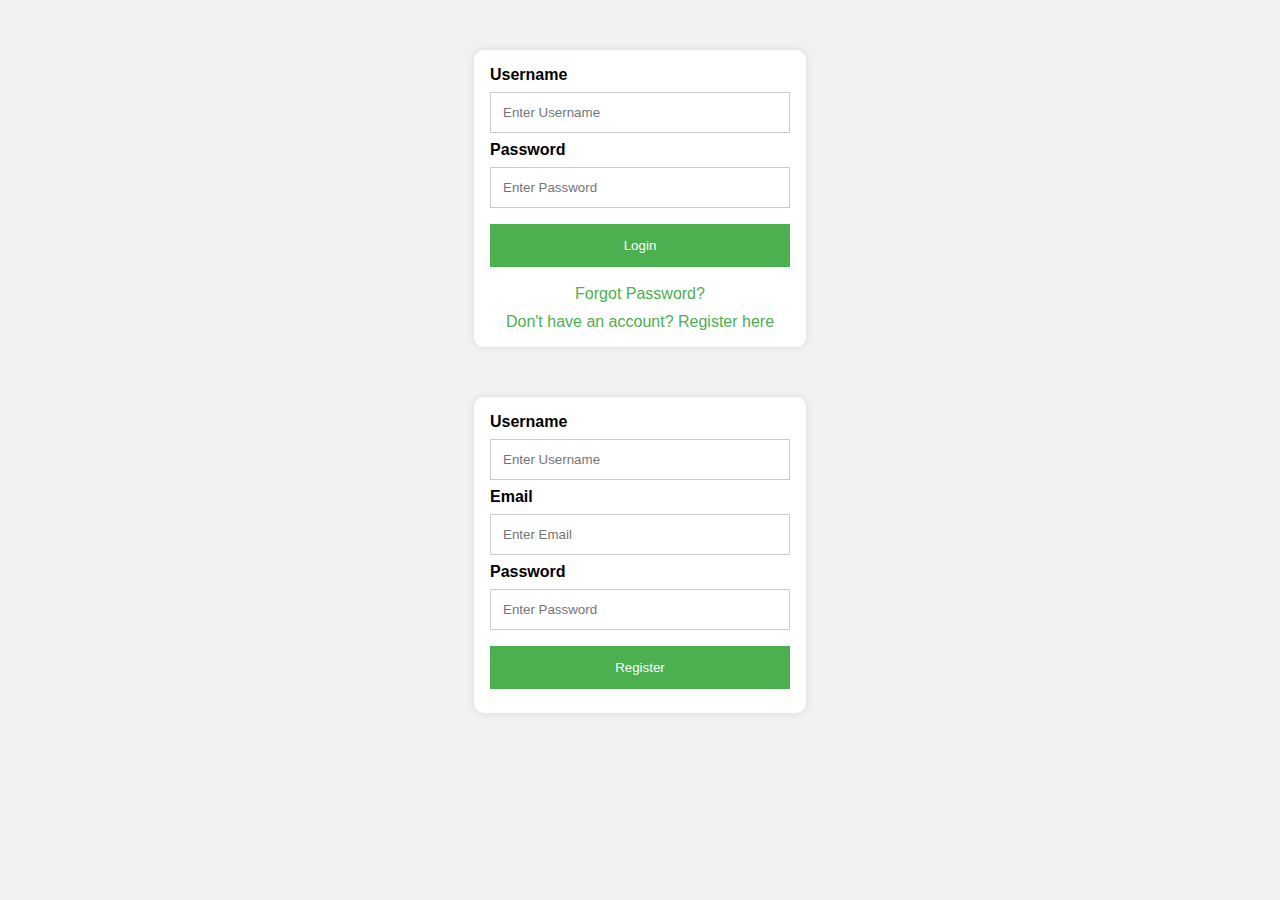
==== lorent/register.html @ 912ddec5 "Add files via upload" ====
<!DOCTYPE html>
<html>
<head>
    <title>Login and Registration Page</title>
    <style>
        body {
            font-family: Arial, sans-serif;
            background-color: #f2f2f2;
        }
        .container {
            width: 300px;
            padding: 16px;
            background-color: white;
            margin: 0 auto;
            margin-top: 50px;
            border-radius: 10px;
            box-shadow: 0 0 10px rgba(0, 0, 0, 0.1);
        }
        input[type=text], input[type=password], input[type=email] {
            width: 100%;
            padding: 12px;
            margin: 8px 0;
            display: inline-block;
            border: 1px solid #ccc;
            box-sizing: border-box;
        }
        button {
            background-color: #4CAF50;
            color: white;
            padding: 14px 20px;
            margin: 8px 0;
            border: none;
            cursor: pointer;
            width: 100%;
        }
        button:hover {
            opacity: 0.8;
        }
        .forgot-password, .register-link {
            text-align: center;
            margin-top: 10px;
        }
        .forgot-password a, .register-link a {
            color: #4CAF50;
            text-decoration: none;
        }
        .forgot-password a:hover, .register-link a:hover {
            text-decoration: underline;
        }
    </style>
</head>
<body>

<div class="container">
    <form id="loginForm">
        <label for="uname"><b>Username</b></label>
        <input type="text" placeholder="Enter Username" name="uname" required>

        <label for="psw"><b>Password</b></label>
        <input type="password" placeholder="Enter Password" name="psw" required>

        <button type="button" onclick="login()">Login</button>
        <div class="forgot-password">
            <a href="#">Forgot Password?</a>
        </div>
        <div class="register-link">
            <a href="#registerForm">Don't have an account? Register here</a>
        </div>
    </form>
</div>

<div class="container" id="registerForm">
    <form>
        <label for="regUname"><b>Username</b></label>
        <input type="text" placeholder="Enter Username" name="regUname" required>

        <label for="email"><b>Email</b></label>
        <input type="email" placeholder="Enter Email" name="email" required>

        <label for="regPsw"><b>Password</b></label>
        <input type="password" placeholder="Enter Password" name="regPsw" required>

        <button type="button" onclick="register()">Register</button>
    </form>
</div>

<script>
    function login() {
        var username = document.getElementsByName('uname')[0].value;
        var password = document.getElementsByName('psw')[0].value;

        // Admin credentials
        var adminUsername = 'admin';
        var adminPassword = 'admin123';

        if (username === adminUsername && password === adminPassword) {
            alert('Welcome, Admin!');
        } else {
            alert('Invalid credentials, please try again.');
        }
    }

    function register() {
        var username = document.getElementsByName('regUname')[0].value;
        var email = document.getElementsByName('email')[0].value;
        var password = document.getElementsByName('regPsw')[0].value;

        // Here you can add code to handle the registration process
        alert('Registration successful for ' + username);
    }
</script>

</body>
</html>
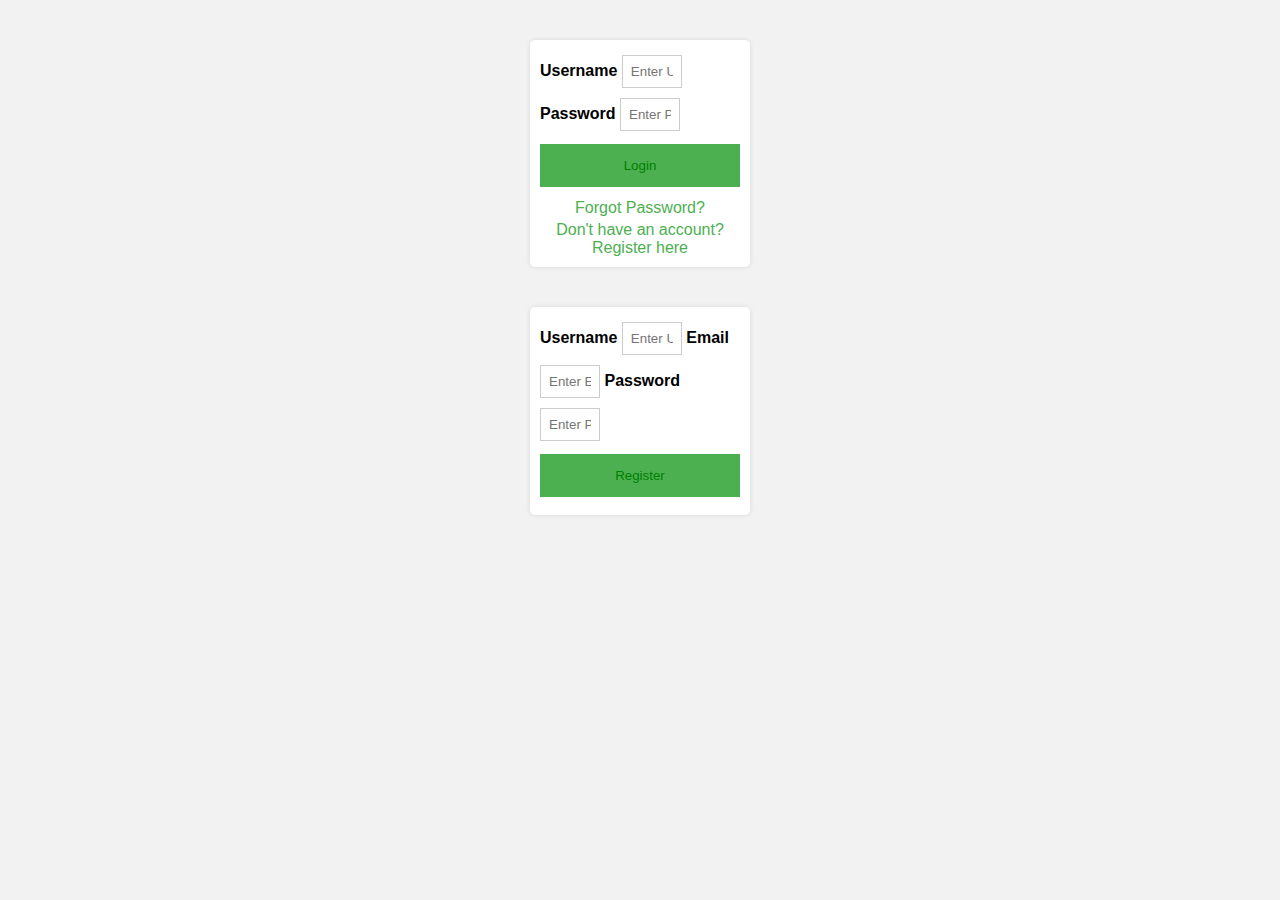
==== commit 66842b96: "Update register.html" ====
--- a/lorent/register.html
+++ b/lorent/register.html
@@ -8,25 +8,25 @@
             background-color: #f2f2f2;
         }
         .container {
-            width: 300px;
-            padding: 16px;
+            width: 200px;
+            padding: 10px;
             background-color: white;
             margin: 0 auto;
-            margin-top: 50px;
-            border-radius: 10px;
-            box-shadow: 0 0 10px rgba(0, 0, 0, 0.1);
+            margin-top: 40px;
+            border-radius: 5px;
+            box-shadow: 0 0 5px rgba(0, 0, 0, 0.1);
         }
         input[type=text], input[type=password], input[type=email] {
-            width: 100%;
-            padding: 12px;
-            margin: 8px 0;
+            width: 30%;
+            padding: 8px;
+            margin: 5px 0;
             display: inline-block;
             border: 1px solid #ccc;
             box-sizing: border-box;
         }
         button {
             background-color: #4CAF50;
-            color: white;
+            color: green;
             padding: 14px 20px;
             margin: 8px 0;
             border: none;
@@ -38,7 +38,7 @@
         }
         .forgot-password, .register-link {
             text-align: center;
-            margin-top: 10px;
+            margin-top: 4px;
         }
         .forgot-password a, .register-link a {
             color: #4CAF50;
